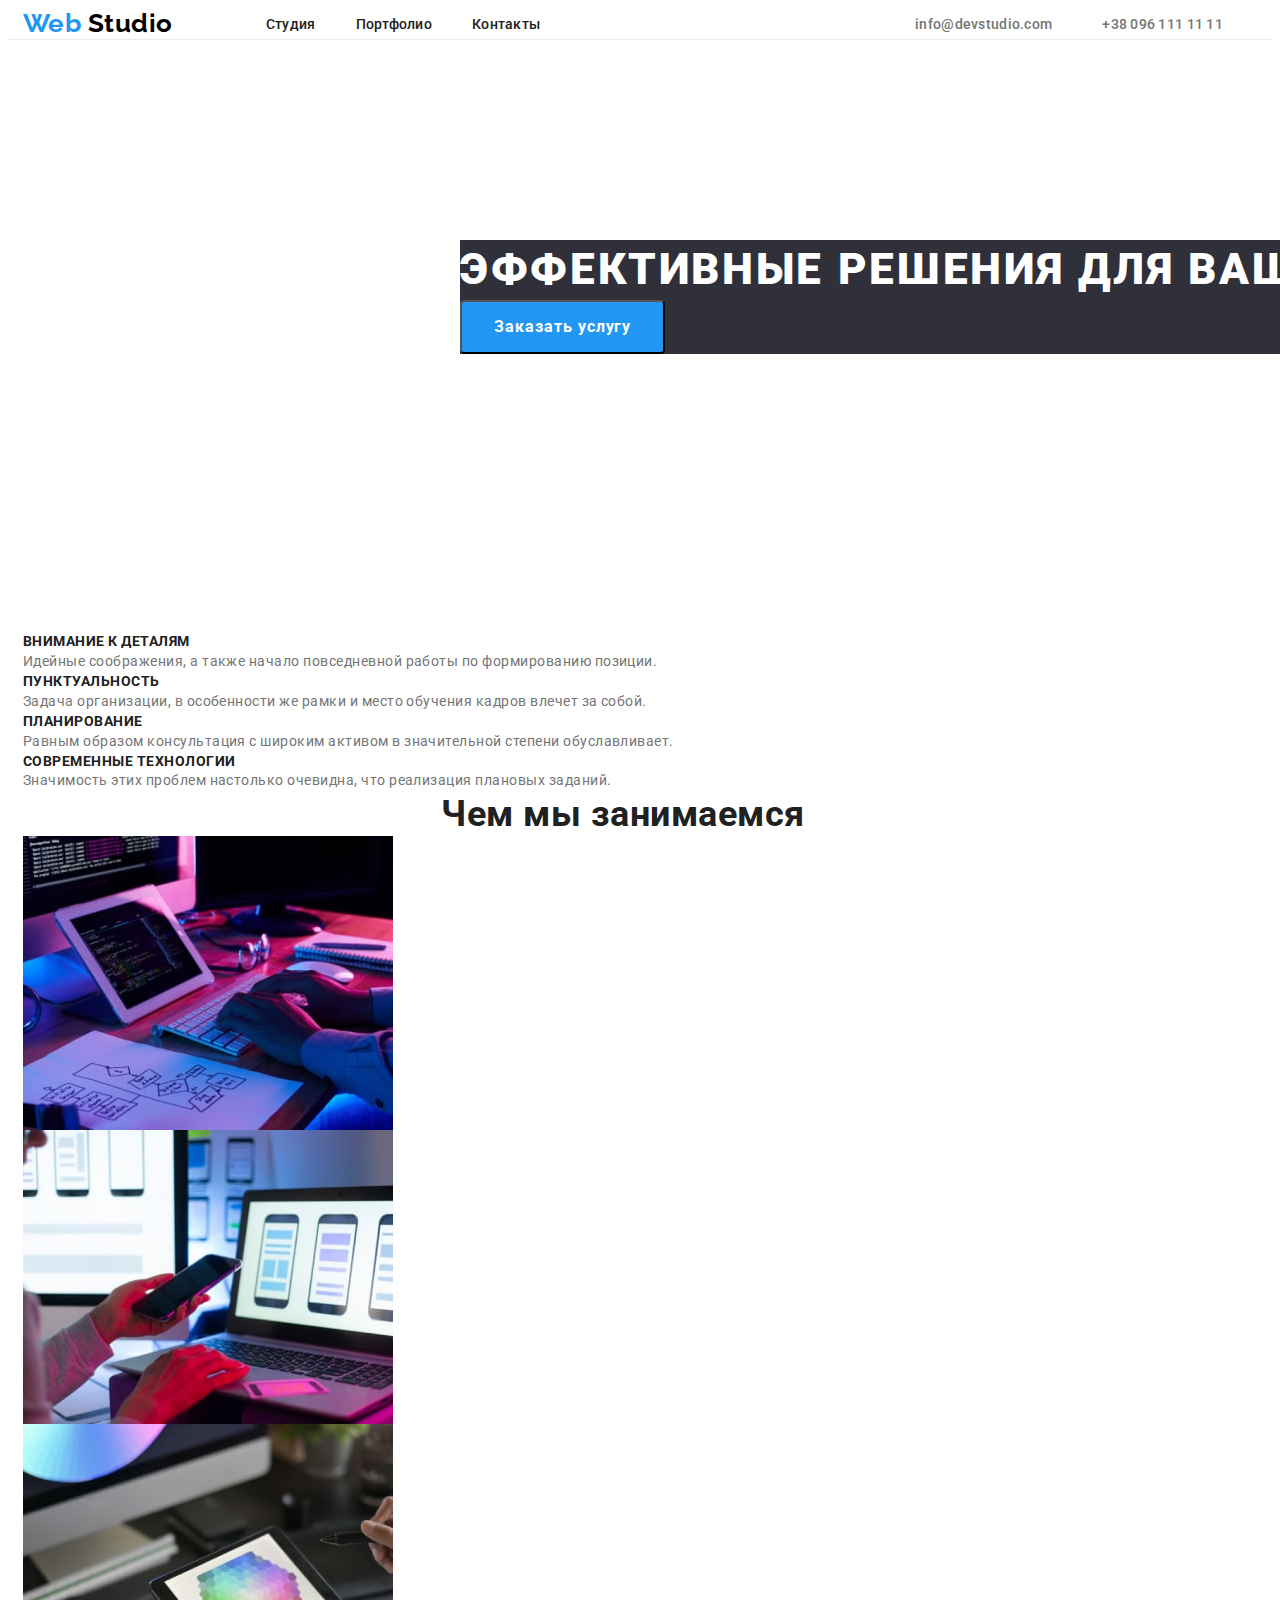
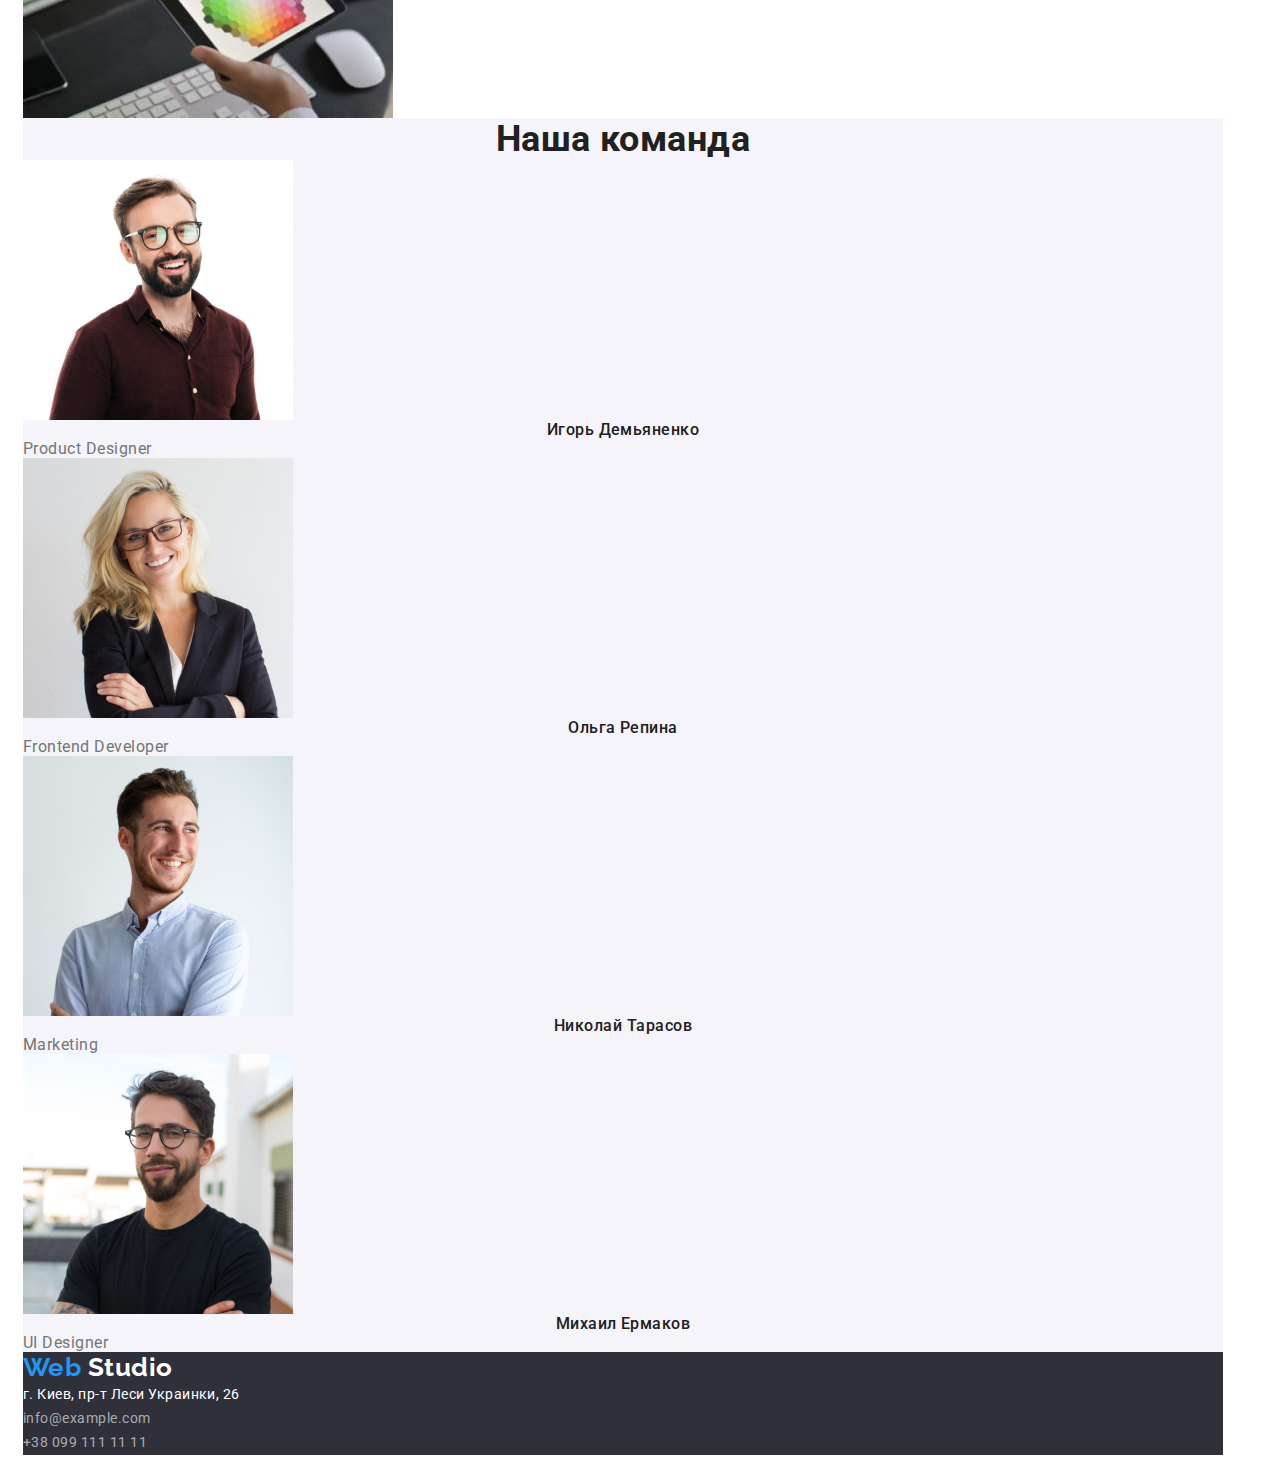
==== index.html @ 17ee7f4c "Flex box" ====
<!DOCTYPE html>
<html lang="ru">
<head>
    <meta charset="UTF-8">
    <meta http-equiv="X-UA-Compatible" content="IE=edge">
    <meta name="viewport" content="width=device-width, initial-scale=1.0">
    <title>Home_work_1</title>
    <link rel="preconnect" href="https://fonts.googleapis.com">
    <link rel="preconnect" href="https://fonts.gstatic.com" crossorigin>
    <link href="https://fonts.googleapis.com/css2?family=Raleway:wght@700&family=Roboto:wght@400;500;700;900&display=swap"
        rel="stylesheet">
    <link rel="stylesheet" href="https://cdnjs.cloudflare.com/ajax/libs/modern-normalize/1.1.0/modern-normalize.min.css"
            integrity="sha512-wpPYUAdjBVSE4KJnH1VR1HeZfpl1ub8YT/NKx4PuQ5NmX2tKuGu6U/JRp5y+Y8XG2tV+wKQpNHVUX03MfMFn9Q=="
            crossorigin="anonymous" referrerpolicy="no-referrer" />
    <link rel="stylesheet" href="./CSS/style.css">

</head>
<body>
    <!--Область навигации-->
    <header class="header">
        <div class="conteiner header-conteiner">
            <nav class="header-navigation">
                <a href="index.html" class="header-logo">Web <span class="header-logo-studio">Studio</span> </a>
    
                <ul class="header-list">
                    <li class="header-item list"><a class="header-link link" href="./index.html">Студия</a></li>
                    <li class="header-item list"><a class="header-link link" href="./portfolio.html">Портфолио</a></li>
                    <li class="header-item list"><a class="header-link link" href="">Контакты</a></li>
                </ul>
            </nav>
            <ul class="header-list-contacts">
                <li class="header-contacts-item list">
                    <a class="header-tel-link link" href="mailto:info@devstudio.com">info@devstudio.com</a>
                </li>
            
                <li class="header-contacts-item list">
                    <a class="header-tel-link link" href="tel:+380961111111">+38 096 111 11 11</a>
                </li>
            </ul>
        </div>
        
    </header>

    <main class="main-content">
        <div class="conteiner hero-conteiner">
            <!--Шапка-->
            <section class="main-section">
                <h1 class="main-title">Эффективные решения для вашего бизнеса</h1>
        
                <button type="button" class="main-button btn">Заказать услугу</button>
            </section>
        
        </div>
       
        <!--Особенности-->
        <div class="conteiner">
        
            <section class="peculiarities">
                <ul class="peculiarities-list">
                    <li class="peculiarities-item list">
                        <h3 class="peculiarities-title">Внимание к деталям</h3>
                        <p class="peculiarities-text">Идейные соображения, а также начало повседневной работы по формированию
                            позиции.</p>
        
                    </li>
                    <li class="peculiarities-item list">
                        <h3 class="peculiarities-title">Пунктуальность</h3>
                        <p class="peculiarities-text">Задача организации, в особенности же рамки и место обучения кадров влечет
                            за
                            собой.</p>
                    </li>
                    <li class="peculiarities-item list">
                        <h3 class="peculiarities-title">Планирование</h3>
                        <p class="peculiarities-text">Равным образом консультация с широким активом в значительной степени
                            обуславливает.</p>
                    </li>
                    <li class="peculiarities-item list">
                        <h3 class="peculiarities-title">Современные технологии</h3>
                        <p class="peculiarities-text">Значимость этих проблем настолько очевидна, что реализация плановых
                            заданий.
                        </p>
                    </li>
        
                </ul>
            </section>
        </div>
        
        <!--Чем мы занимаемся-->
        <div class="conteiner">
            <section class="about-us">
                <h2 class="about-us-title">Чем мы занимаемся</h2>
                <ul class="about-us-list list">
                    <li class="about-us-item">
                        <a class="about-us-link link" href=""><img class="about-us-image" src="./img/box_1.jpg"
                                alt="Десктопный_приложения" width="370"></a>
                    </li>
                    <li class="about-us-item">
                        <a class="about-us-link link" href=""><img class="about-us-image" src="./img/box_2.jpg"
                                alt="Мобильные_приложения" width="370"></a>
                    </li>
                    <li class="about-us-item">
                        <a class="about-us-link link" href=""><img class="about-us-image" src="./img/box_3.jpg"
                                alt="Дизайнерские_решения" width="370"></a>
                    </li>
                </ul>
        
            </section>
        </div>
        
        <!--Наша команда-->
    <div class="conteiner">
        <section class="team">
            <h2 class="team-title">Наша команда</h2>
            <ul class="team-list list">
                <li class="team-item">
                    <img class="team-image" src="./img/team_card_1.jpg" alt="Product_Designer" width="270">
                    <h3 class="team-personal-name">Игорь Демьяненко</h3>
                    <span class="team-position">Product Designer</span>
                </li>
                <li>
                    <img class="team-image" src="./img/team_card_2.jpg" alt="Frontend_Developer" width="270">
                    <h3 class="team-personal-name">Ольга Репина</h3>
                    <span class="team-position">Frontend Developer</span>
                </li>
                <li class="team-item">
                    <img class="team-image" src="./img/team_card_3.jpg" alt="Marketing" width="270">
                    <h3 class="team-personal-name">Николай Тарасов</h3>
                    <span class="team-position">Marketing</span>
                </li>
                <li class="team-item">
                    <img class="team-image" src="./img/team_card_4.jpg" alt="UI_Designer" width="270">
                    <h3 class="team-personal-name">Михаил Ермаков</h3>
                    <span class="team-position">UI Designer</span>
                </li>
            </ul>
    
        </section>
    
    </div>
    </main>

    <div class="conteiner">
        <footer class="footer">
            <div class="footer-box">
                <a class="header-logo" href="index.html">Web <span class="foter-studio">Studio</span> </a>

                <address class="footer-address">

                    <ul class="footer-list list">
                        <li class="footer-item"> <a class="footer-link-address link"
                                href="https://www.google.com/maps/place/%D0%B1%D1%83%D0%BB.+%D0%9B%D0%B5%D1%81%D0%B8+%D0%A3%D0%BA%D1%80%D0%B0%D0%B8%D0%BD%D0%BA%D0%B8,+26,+%D0%9A%D0%B8%D0%B5%D0%B2,+02000/@50.4265807,30.5361971,17z/data=!3m1!4b1!4m5!3m4!1s0x40d4cf0e033ecbe9:0x57a4dffefec77da0!8m2!3d50.4265807!4d30.5383858"
                                target="_blank">г. Киев, пр-т Леси Украинки, 26</a> </li>
                        <li class="footer-item"> <a class="footer-tel-link link"
                                href="mailto:info@example.com">info@example.com</a> </li>
                        <li class="footer-item"> <a class="footer-tel-link link" href="tel:+380991111111">+38 099 111 11
                                11</a>
                        </li>

                    </ul>

                </address>

            </div>
        </footer>
    </div>
</body>
---- CSS/style.css ----
:root {
  --primary-title-color: #ffffff;
  --secondary-title-color: #212121;
  --primary-text-color: #757575;
  --secondary-text-color: #212121;
  --accent-color: #2196f3;
}

p,
h1,
h2,
h3,
h4,
h5,
h6 {
  margin: 0;
}
ul {
  margin: 0;
  padding-left: 0;
}

img {
  display: block;
}

body {
  font-family: 'Roboto', sans-serif;
  letter-spacing: 0.03em;
}

.link {
  text-decoration: none;
}

.list {
  list-style: none;
}
.btn {
  border-radius: 4px;
}

.conteiner {
  width: 1200px;
  margin: 0, auto;
  padding-right: 15px;
  padding-left: 15px;
}

/*HEADER WEBSTUDIO*/

.header-logo {
  font-family: Raleway;
  font-style: normal;
  font-weight: bold;
  font-size: 26px;
  line-height: 1.19;
  color: #2196f3;
  text-decoration: none;
  margin-right: 93px;
}
.header-logo-studio {
  color: #000000;
}
.header-conteiner {
  display: flex;
}

.header-navigation {
  display: flex;
}

.header-list-contacts {
  display: flex;
  margin-left: auto;
  align-items: center;
}
.header-link {
  font-weight: 500;
  font-size: 14px;
  line-height: 1.14;
  letter-spacing: 0.02em;
  color: var(--secondary-text-color);
  padding-top: 32px;
  padding-bottom: 32px;
}

.header {
  border-bottom: 1px solid #ececec;
}

.header-contacts-item:not(:last-child) {
  margin-right: 50px;
}

.header-item:not(:last-child) {
  margin-right: 40px;
}

.header-link:hover,
.header-link:focus {
  color: var(--accent-color);
}

.header-tel-link {
  font-weight: 500;
  font-size: 14px;
  line-height: 1.14;
  letter-spacing: 0.02em;
  color: var(--primary-text-color);
}
.header-list {
  display: flex;
  align-items: center;
}
.header-tel-link:hover,
.header-tel-link:focus {
  color: var(--accent-color);
}

/*MAIN-WEBSTUDIO*/
.main-section {
  background-color: #2f303a;
}

.main-title {
  font-weight: 900;
  font-size: 44px;
  line-height: 1.36;
  text-align: center;
  letter-spacing: 0.06em;
  text-transform: uppercase;
  color: var(--primary-title-color);
}

.hero-conteiner {
  display: flex;
  padding-left: 452px;
  padding-top: 200px;
  padding-bottom: 280px;
}

.main-button {
  padding: 10px 32px;
  cursor: pointer;
  font-weight: bold;
  font-family: inherit;
  font-size: 16px;
  line-height: 1.88;
  display: flex;
  align-items: center;
  text-align: center;
  letter-spacing: 0.06em;
  color: var(--primary-title-color);
  background-color: #2196f3;
}

.peculiarities-item {
  font-weight: bold;
  font-size: 14px;
  line-height: 1.14;
  color: var(--secondary-title-color);
}

.peculiarities-title {
  font-weight: bold;
  font-size: 14px;
  line-height: 1.14;
  text-transform: uppercase;
  color: var(--secondary-title-color);
}

.peculiarities-text {
  font-weight: normal;
  font-size: 14px;
  line-height: 1.71;
  color: var(--primary-text-color);
}

/*ABOUT US WEBSTUDIO*/

.about-us-title {
  font-weight: bold;
  font-size: 36px;
  line-height: 1.17;
  text-align: center;
  color: var(--secondary-title-color);
}

.team {
  background-color: #f5f4fa;
}
.team-title {
  font-weight: bold;
  font-size: 36px;
  line-height: 1.17;
  text-align: center;
  color: var(--secondary-title-color);
}
.team-personal-name {
  font-weight: 500;
  font-size: 16px;
  line-height: 1.19;
  text-align: center;
  color: var(--secondary-text-color);
}
.team-position {
  font-weight: normal;
  font-size: 16px;
  line-height: 1.19;
  text-align: center;
  color: var(--primary-text-color);
}

/*FOOTER WEBSTUDIO*/

.footer-link-address {
  font-weight: normal;
  font-style: normal;
  font-size: 14px;
  line-height: 1.71;
  color: var(--primary-title-color);
}
.footer-link-address:hover,
.footer-link-address:focus {
  color: var(--accent-color);
}

.footer {
  background-color: #2f303a;
}
.footer-tel-link {
  font-style: normal;
  font-weight: normal;
  font-size: 14px;
  line-height: 1.71;
  color: rgba(255, 255, 255, 0.6);
}

.footer-tel-link:hover,
.footer-tel-link:focus {
  color: var(--accent-color);
}

.foter-studio {
  color: #ffffff;
}

/*GALLARY-BTN*/

.gallery-filters-btn {
  font-family: inherit;
  font-style: normal;
  font-weight: 500;
  font-size: 16px;
  line-height: 1.63;
  text-align: center;
  letter-spacing: 0.03em;
  color: var(--secondary-title-color);
  cursor: pointer;
}
.gallery-filters-btn:focus,
.gallery-filters-btn:hover {
  background-color: #2196f3;
}

/*GALLARY-WORK*/

.gallary-work-title {
  font-size: 18px;
  line-height: 2;
  letter-spacing: 0.06em;
  color: var(--secondary-title-color);
}

.gallary-work-text {
  font-weight: normal;
  font-size: 16px;
  line-height: 1.88;
  color: var(--primary-text-color);
}
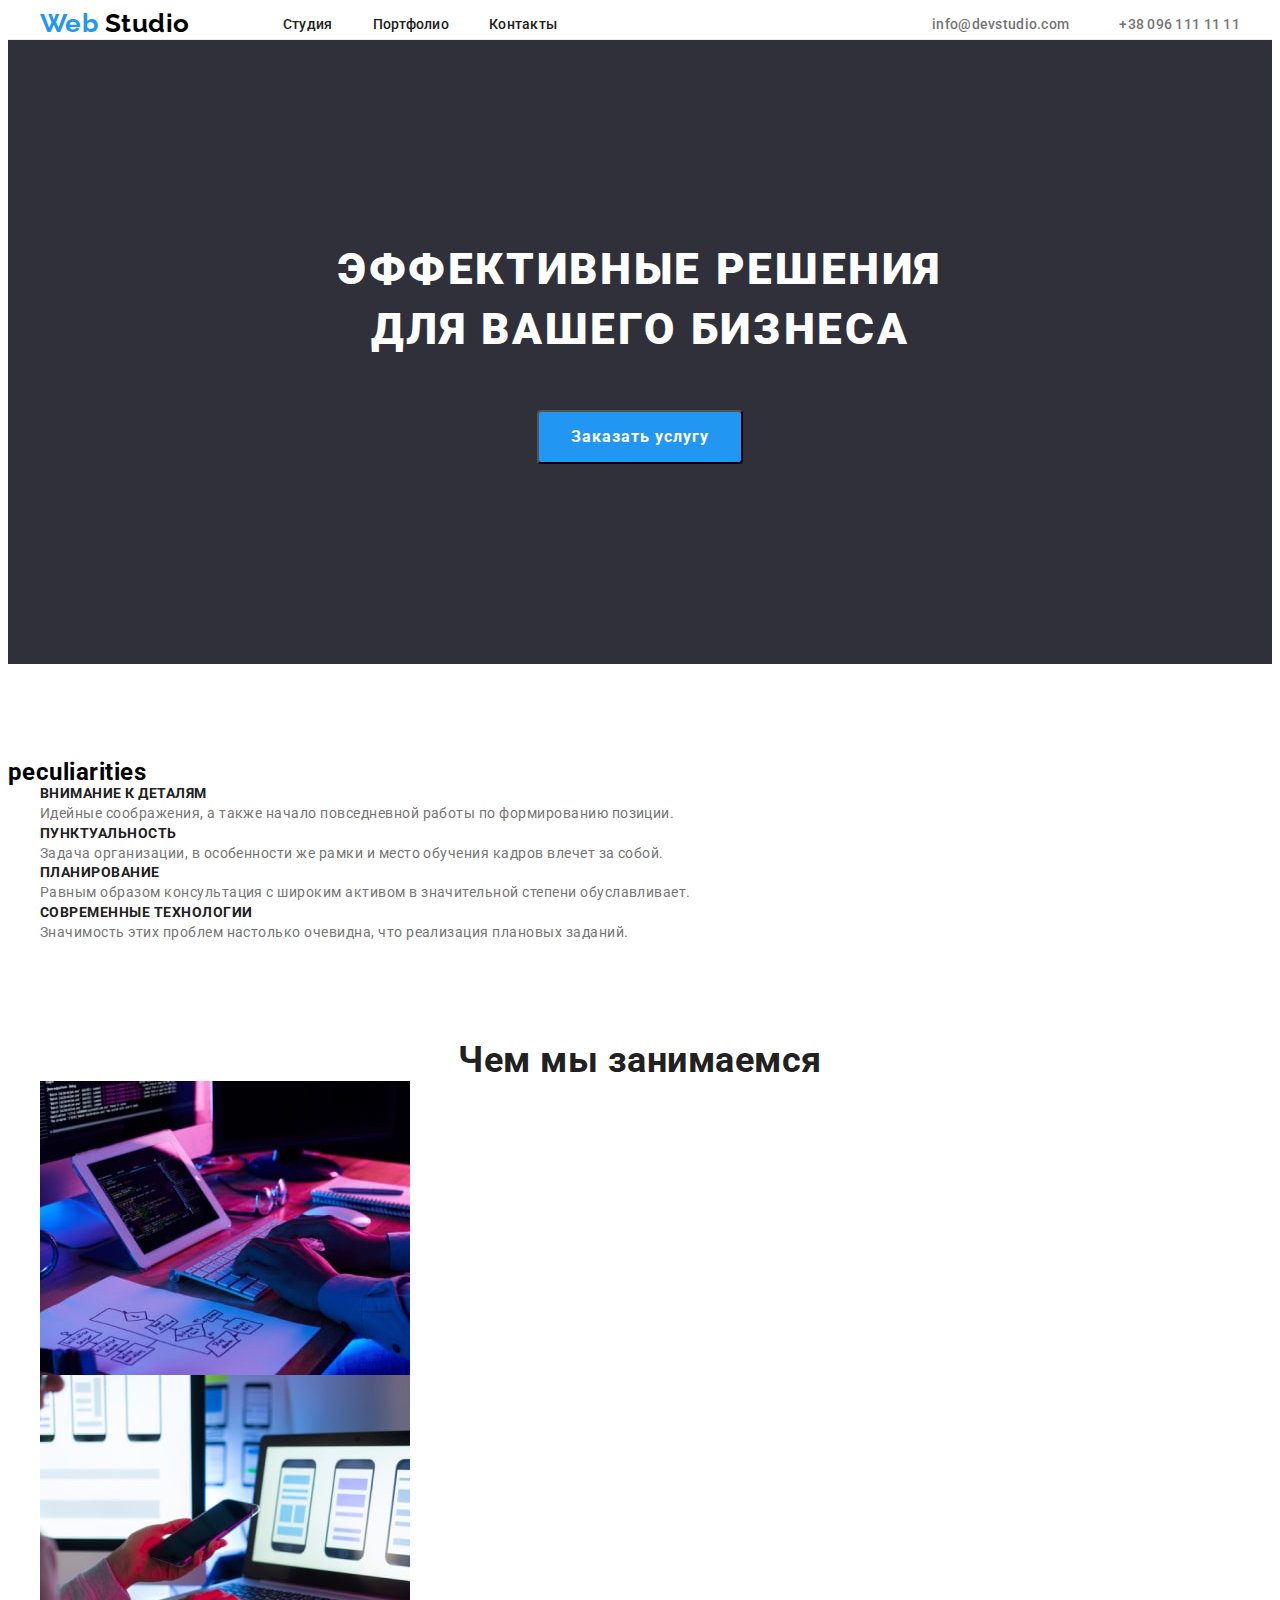
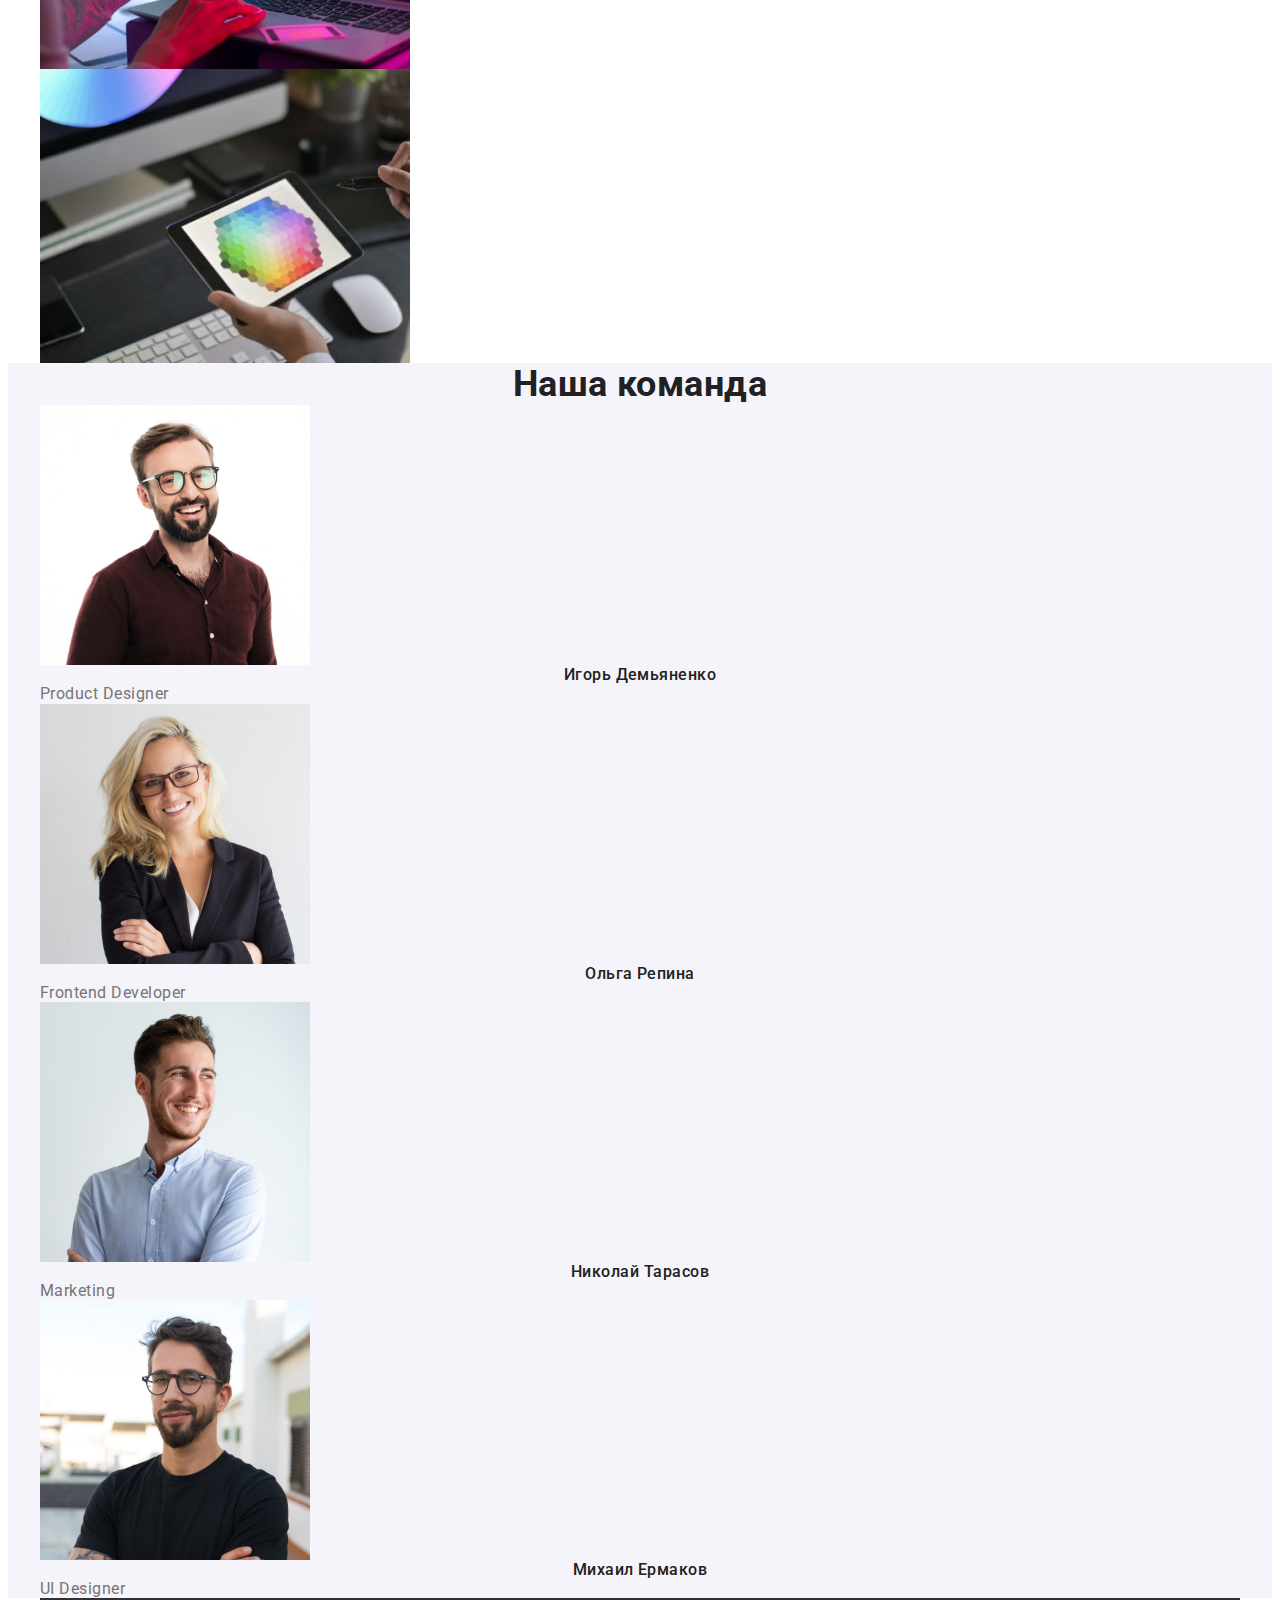
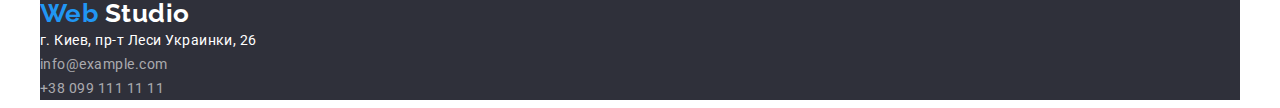
==== commit 45294384: "change "hero"" ====
--- a/index.html
+++ b/index.html
@@ -42,20 +42,20 @@
     </header>
 
     <main class="main-content">
-        <div class="conteiner hero-conteiner">
-            <!--Шапка-->
-            <section class="main-section">
+        <!--Шапка-->
+        <section class="main-section">
+            <div class="conteiner hero-conteiner">
                 <h1 class="main-title">Эффективные решения для вашего бизнеса</h1>
+
+                <button type="button" class="main-button btn">Заказать услугу</button>
+            </div>
+        </section>
+       
+    <!--Особенности-->
         
-                <button type="button" class="main-button btn">Заказать услугу</button>
-            </section>
-        
-        </div>
-       
-        <!--Особенности-->
-        <div class="conteiner">
-        
-            <section class="peculiarities">
+        <section class="peculiarities">
+            <h2>peculiarities </h2>
+            <div class="conteiner">
                 <ul class="peculiarities-list">
                     <li class="peculiarities-item list">
                         <h3 class="peculiarities-title">Внимание к деталям</h3>
@@ -82,12 +82,13 @@
                     </li>
         
                 </ul>
-            </section>
-        </div>
+            </div>
+        </section>
         
         <!--Чем мы занимаемся-->
-        <div class="conteiner">
-            <section class="about-us">
+       
+        <section class="about-us">
+            <div class="conteiner">
                 <h2 class="about-us-title">Чем мы занимаемся</h2>
                 <ul class="about-us-list list">
                     <li class="about-us-item">
@@ -103,13 +104,14 @@
                                 alt="Дизайнерские_решения" width="370"></a>
                     </li>
                 </ul>
+            </div>
+        </section>
         
-            </section>
-        </div>
         
         <!--Наша команда-->
-    <div class="conteiner">
-        <section class="team">
+    
+    <section class="team">
+        <div class="conteiner">
             <h2 class="team-title">Наша команда</h2>
             <ul class="team-list list">
                 <li class="team-item">
@@ -133,10 +135,10 @@
                     <span class="team-position">UI Designer</span>
                 </li>
             </ul>
+        </div>
+    </section>
     
-        </section>
     
-    </div>
     </main>
 
     <div class="conteiner">
--- a/CSS/style.css
+++ b/CSS/style.css
@@ -42,9 +42,8 @@
 
 .conteiner {
   width: 1200px;
-  margin: 0, auto;
-  padding-right: 15px;
-  padding-left: 15px;
+  margin: 0 auto;
+  padding: 0 15px;
 }
 
 /*HEADER WEBSTUDIO*/
@@ -121,9 +120,14 @@
 /*MAIN-WEBSTUDIO*/
 .main-section {
   background-color: #2f303a;
+  text-align: center;
+  padding: 200px 0;
 }
 
 .main-title {
+  max-width: 696px;
+  margin: 0 auto;
+  margin-bottom: 50px;
   font-weight: 900;
   font-size: 44px;
   line-height: 1.36;
@@ -134,10 +138,6 @@
 }
 
 .hero-conteiner {
-  display: flex;
-  padding-left: 452px;
-  padding-top: 200px;
-  padding-bottom: 280px;
 }
 
 .main-button {
@@ -147,12 +147,15 @@
   font-family: inherit;
   font-size: 16px;
   line-height: 1.88;
-  display: flex;
-  align-items: center;
-  text-align: center;
   letter-spacing: 0.06em;
   color: var(--primary-title-color);
   background-color: #2196f3;
+}
+
+/*Особенности*/
+.peculiarities {
+  padding-top: 94px;
+  padding-bottom: 94px;
 }
 
 .peculiarities-item {
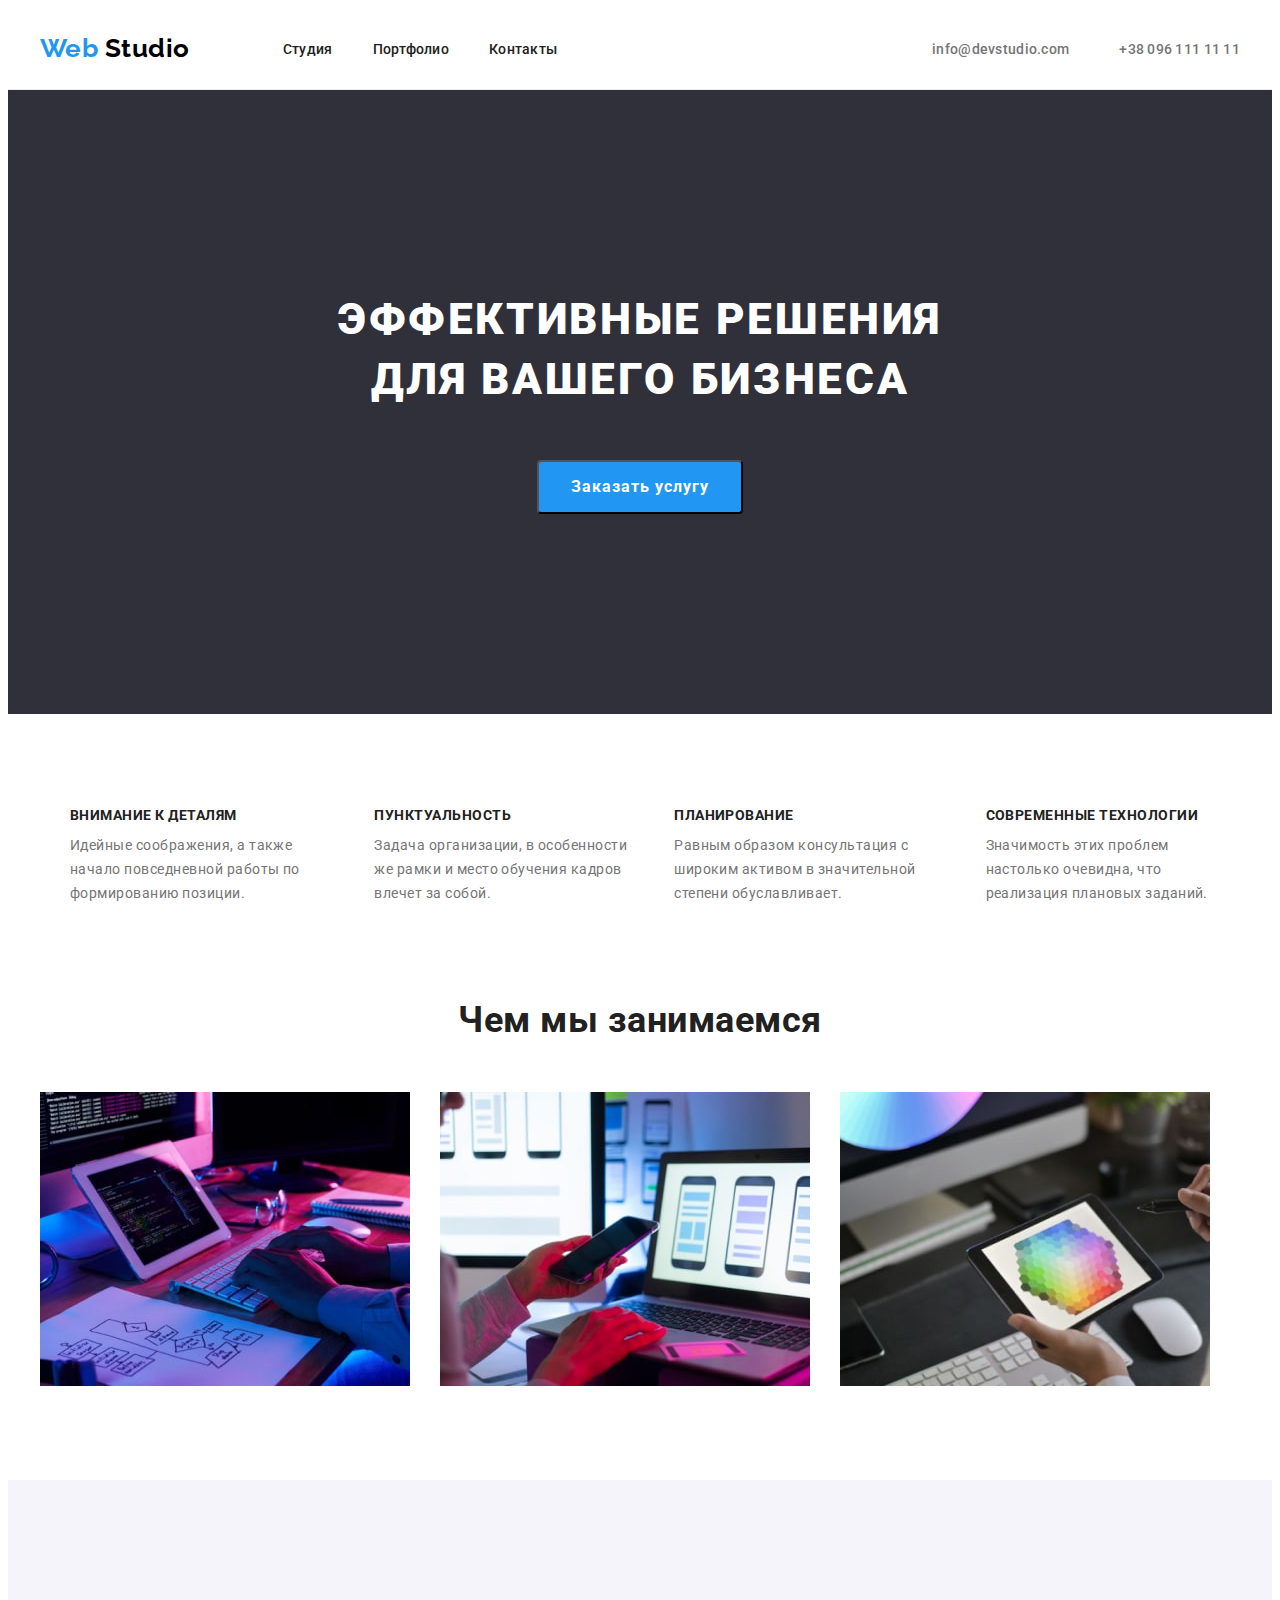
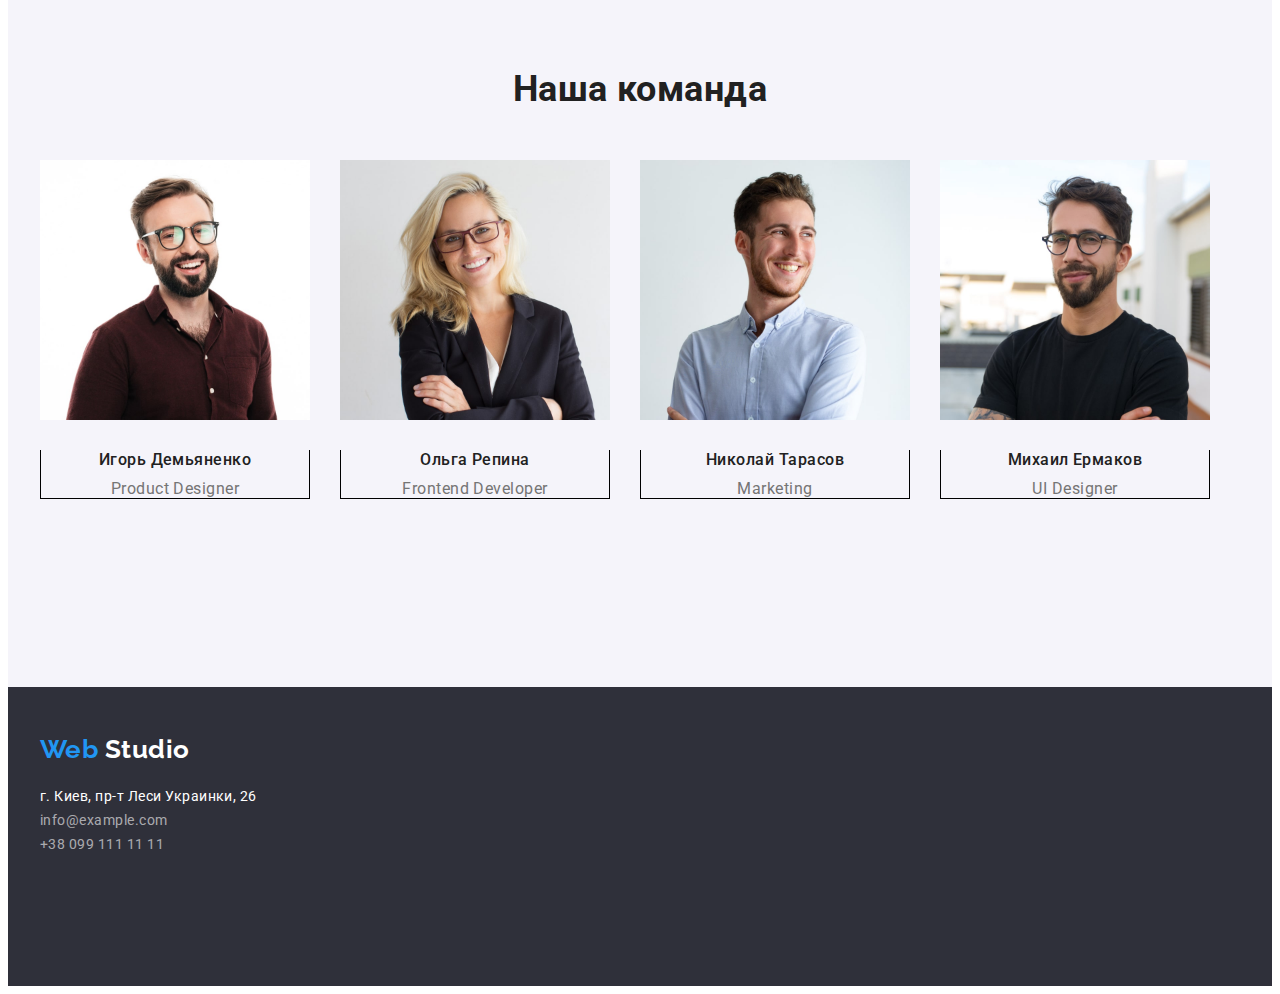
==== commit 3488aa22: "Studio complete" ====
--- a/index.html
+++ b/index.html
@@ -21,7 +21,7 @@
         <div class="conteiner header-conteiner">
             <nav class="header-navigation">
                 <a href="index.html" class="header-logo">Web <span class="header-logo-studio">Studio</span> </a>
-    
+
                 <ul class="header-list">
                     <li class="header-item list"><a class="header-link link" href="./index.html">Студия</a></li>
                     <li class="header-item list"><a class="header-link link" href="./portfolio.html">Портфолио</a></li>
@@ -32,13 +32,13 @@
                 <li class="header-contacts-item list">
                     <a class="header-tel-link link" href="mailto:info@devstudio.com">info@devstudio.com</a>
                 </li>
-            
+
                 <li class="header-contacts-item list">
                     <a class="header-tel-link link" href="tel:+380961111111">+38 096 111 11 11</a>
                 </li>
             </ul>
         </div>
-        
+
     </header>
 
     <main class="main-content">
@@ -50,43 +50,47 @@
                 <button type="button" class="main-button btn">Заказать услугу</button>
             </div>
         </section>
-       
-    <!--Особенности-->
-        
+
+        <!--Особенности-->
+
         <section class="peculiarities">
-            <h2>peculiarities </h2>
+            <h2 class="visually-hidden">peculiarities </h2>
             <div class="conteiner">
                 <ul class="peculiarities-list">
                     <li class="peculiarities-item list">
                         <h3 class="peculiarities-title">Внимание к деталям</h3>
-                        <p class="peculiarities-text">Идейные соображения, а также начало повседневной работы по формированию
+                        <p class="peculiarities-text">Идейные соображения, а также начало повседневной работы по
+                            формированию
                             позиции.</p>
-        
+
                     </li>
                     <li class="peculiarities-item list">
                         <h3 class="peculiarities-title">Пунктуальность</h3>
-                        <p class="peculiarities-text">Задача организации, в особенности же рамки и место обучения кадров влечет
+                        <p class="peculiarities-text">Задача организации, в особенности же рамки и место обучения кадров
+                            влечет
                             за
                             собой.</p>
                     </li>
                     <li class="peculiarities-item list">
                         <h3 class="peculiarities-title">Планирование</h3>
-                        <p class="peculiarities-text">Равным образом консультация с широким активом в значительной степени
+                        <p class="peculiarities-text">Равным образом консультация с широким активом в значительной
+                            степени
                             обуславливает.</p>
                     </li>
                     <li class="peculiarities-item list">
                         <h3 class="peculiarities-title">Современные технологии</h3>
-                        <p class="peculiarities-text">Значимость этих проблем настолько очевидна, что реализация плановых
+                        <p class="peculiarities-text">Значимость этих проблем настолько очевидна, что реализация
+                            плановых
                             заданий.
                         </p>
                     </li>
-        
+
                 </ul>
             </div>
         </section>
-        
+
         <!--Чем мы занимаемся-->
-       
+
         <section class="about-us">
             <div class="conteiner">
                 <h2 class="about-us-title">Чем мы занимаемся</h2>
@@ -106,45 +110,54 @@
                 </ul>
             </div>
         </section>
-        
-        
+
+
         <!--Наша команда-->
-    
-    <section class="team">
-        <div class="conteiner">
-            <h2 class="team-title">Наша команда</h2>
-            <ul class="team-list list">
-                <li class="team-item">
-                    <img class="team-image" src="./img/team_card_1.jpg" alt="Product_Designer" width="270">
-                    <h3 class="team-personal-name">Игорь Демьяненко</h3>
-                    <span class="team-position">Product Designer</span>
-                </li>
-                <li>
-                    <img class="team-image" src="./img/team_card_2.jpg" alt="Frontend_Developer" width="270">
-                    <h3 class="team-personal-name">Ольга Репина</h3>
-                    <span class="team-position">Frontend Developer</span>
-                </li>
-                <li class="team-item">
-                    <img class="team-image" src="./img/team_card_3.jpg" alt="Marketing" width="270">
-                    <h3 class="team-personal-name">Николай Тарасов</h3>
-                    <span class="team-position">Marketing</span>
-                </li>
-                <li class="team-item">
-                    <img class="team-image" src="./img/team_card_4.jpg" alt="UI_Designer" width="270">
-                    <h3 class="team-personal-name">Михаил Ермаков</h3>
-                    <span class="team-position">UI Designer</span>
-                </li>
-            </ul>
-        </div>
-    </section>
-    
-    
+
+        <section class="team">
+            <div class="conteiner">
+                <h2 class="team-title">Наша команда</h2>
+                <ul class="team-list list">
+                    <li class="team-item">
+                        <img class="team-image" src="./img/team_card_1.jpg" alt="Product_Designer" width="270">
+                        <div class="team-personal-bottom">
+                            <h3 class="team-personal-name">Игорь Демьяненко</h3>
+                            <p class="team-position">Product Designer</p>
+                        </div>
+                    </li>
+                    <li class="team-item">
+                        <img class="team-image" src="./img/team_card_2.jpg" alt="Frontend_Developer" width="270">
+                        <div class="team-personal-bottom">
+                            <h3 class="team-personal-name">Ольга Репина</h3>
+                            <p class="team-position">Frontend Developer</p>
+                        </div>
+                    </li>
+                    <li class="team-item">
+                        <img class="team-image" src="./img/team_card_3.jpg" alt="Marketing" width="270">
+                        <div class="team-personal-bottom">
+                            <h3 class="team-personal-name">Николай Тарасов</h3>
+                            <p class="team-position">Marketing</p>
+                        </div>
+                    </li>
+                    <li class="team-item">
+                        <img class="team-image" src="./img/team_card_4.jpg" alt="UI_Designer" width="270">
+                        <div class="team-personal-bottom">
+                            <h3 class="team-personal-name">Михаил Ермаков</h3>
+                            <p class="team-position">UI Designer</p>
+                        </div>
+                    </li>
+                </ul>
+            </div>
+        </section>
+
+
     </main>
 
-    <div class="conteiner">
-        <footer class="footer">
+
+    <footer class="footer">
+        <div class="conteiner">
             <div class="footer-box">
-                <a class="header-logo" href="index.html">Web <span class="foter-studio">Studio</span> </a>
+                <a class="footer-logo" href="index.html">Web <span class="foter-studio">Studio</span> </a>
 
                 <address class="footer-address">
 
@@ -163,6 +176,8 @@
                 </address>
 
             </div>
-        </footer>
-    </div>
-</body>
+        </div>
+    </footer>
+
+
+</body>--- a/CSS/style.css
+++ b/CSS/style.css
@@ -57,7 +57,10 @@
   color: #2196f3;
   text-decoration: none;
   margin-right: 93px;
-}
+  margin-top: 25px;
+  margin-bottom: 25px;
+}
+
 .header-logo-studio {
   color: #000000;
 }
@@ -137,9 +140,6 @@
   color: var(--primary-title-color);
 }
 
-.hero-conteiner {
-}
-
 .main-button {
   padding: 10px 32px;
   cursor: pointer;
@@ -155,7 +155,23 @@
 /*Особенности*/
 .peculiarities {
   padding-top: 94px;
-  padding-bottom: 94px;
+  padding-bottom: 47px;
+}
+
+.visually-hidden {
+  position: absolute;
+  width: 1px;
+  height: 1px;
+  margin: -1px;
+  padding: 0;
+  overflow: hidden;
+  border: 0;
+  clip: rect(0 0 0 0);
+}
+
+.peculiarities-list {
+  display: flex;
+  flex-basis: calc(100% / 4 - 90px);
 }
 
 .peculiarities-item {
@@ -163,6 +179,7 @@
   font-size: 14px;
   line-height: 1.14;
   color: var(--secondary-title-color);
+  margin-left: 30px;
 }
 
 .peculiarities-title {
@@ -171,6 +188,7 @@
   line-height: 1.14;
   text-transform: uppercase;
   color: var(--secondary-title-color);
+  margin-bottom: 10px;
 }
 
 .peculiarities-text {
@@ -181,25 +199,69 @@
 }
 
 /*ABOUT US WEBSTUDIO*/
-
+.about-us {
+  padding-top: 47px;
+  padding-bottom: 94px;
+}
+
+.about-us-list {
+  display: flex;
+  flex-basis: calc(100% / 3 - 90px);
+  flex-wrap: wrap;
+  margin-left: -30px;
+  margin-top: -50px;
+}
+.about-us-item {
+  margin-left: 30px;
+  margin-top: 50px;
+}
 .about-us-title {
   font-weight: bold;
   font-size: 36px;
   line-height: 1.17;
   text-align: center;
   color: var(--secondary-title-color);
-}
+  margin-bottom: 50px;
+}
+
+/*Team*/
 
 .team {
   background-color: #f5f4fa;
-}
+  padding-top: 94px;
+  padding-bottom: 94px;
+}
+
+.team-list {
+  display: flex;
+  flex-wrap: wrap;
+  margin-left: -30px;
+  margin-top: -50px;
+}
+
 .team-title {
   font-weight: bold;
   font-size: 36px;
   line-height: 1.17;
   text-align: center;
   color: var(--secondary-title-color);
-}
+  padding-top: 94px;
+  padding-bottom: 50px;
+}
+
+.team-item {
+  flex-basis: calc(100% / 4 - 90px);
+  margin-left: 30px;
+  margin-top: 50px;
+}
+
+.team-personal-bottom {
+  margin-top: 30px;
+  margin-bottom: 94px;
+  border: 1px solid;
+  border-top: none;
+}
+
 .team-personal-name {
   font-weight: 500;
   font-size: 16px;
@@ -208,6 +270,8 @@
   color: var(--secondary-text-color);
 }
 .team-position {
+  padding: auto;
+  margin-top: 10px;
   font-weight: normal;
   font-size: 16px;
   line-height: 1.19;
@@ -231,7 +295,14 @@
 
 .footer {
   background-color: #2f303a;
-}
+  height: 252px;
+  padding-top: 47px;
+}
+.footer-list {
+  margin-top: 20px;
+  margin-bottom: 60px;
+}
+
 .footer-tel-link {
   font-style: normal;
   font-weight: normal;
@@ -243,6 +314,15 @@
 .footer-tel-link:hover,
 .footer-tel-link:focus {
   color: var(--accent-color);
+}
+.footer-logo {
+  font-family: Raleway;
+  font-style: normal;
+  font-weight: bold;
+  font-size: 26px;
+  line-height: 1.19;
+  color: #2196f3;
+  text-decoration: none;
 }
 
 .foter-studio {
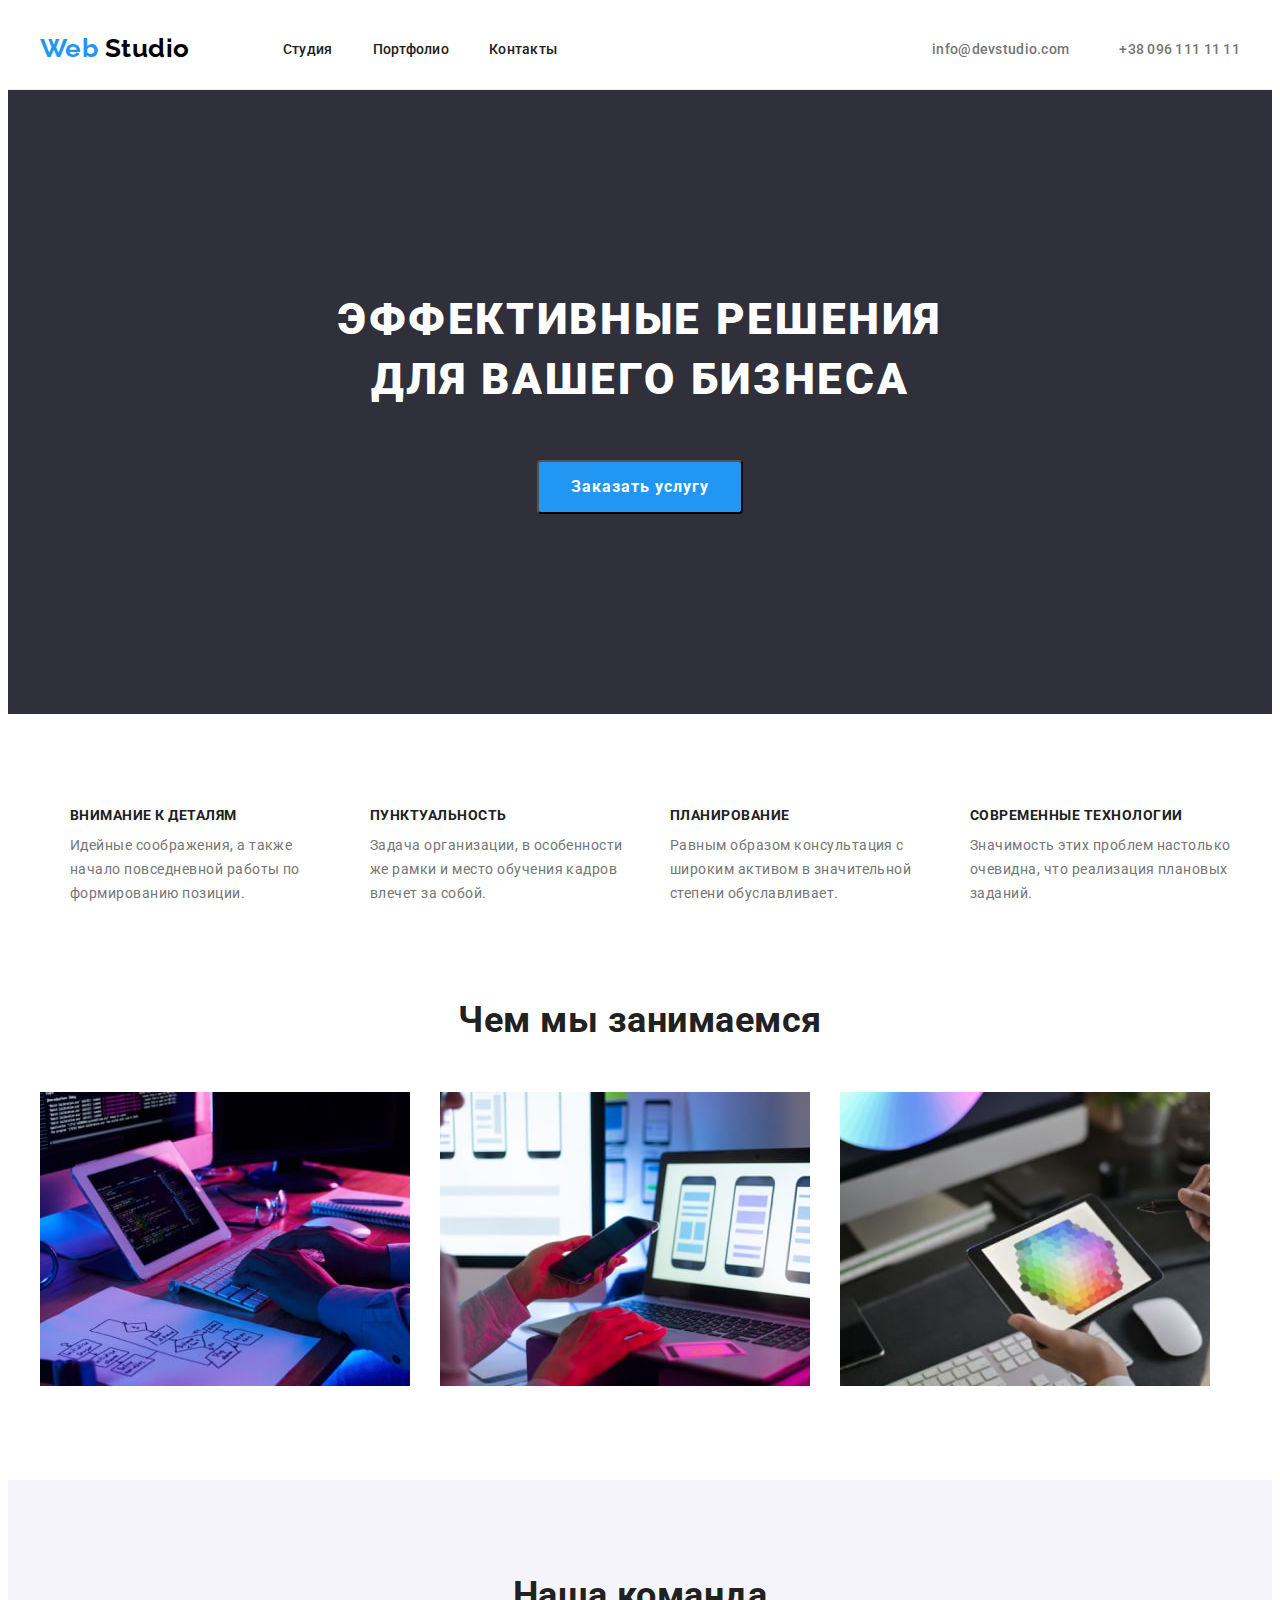
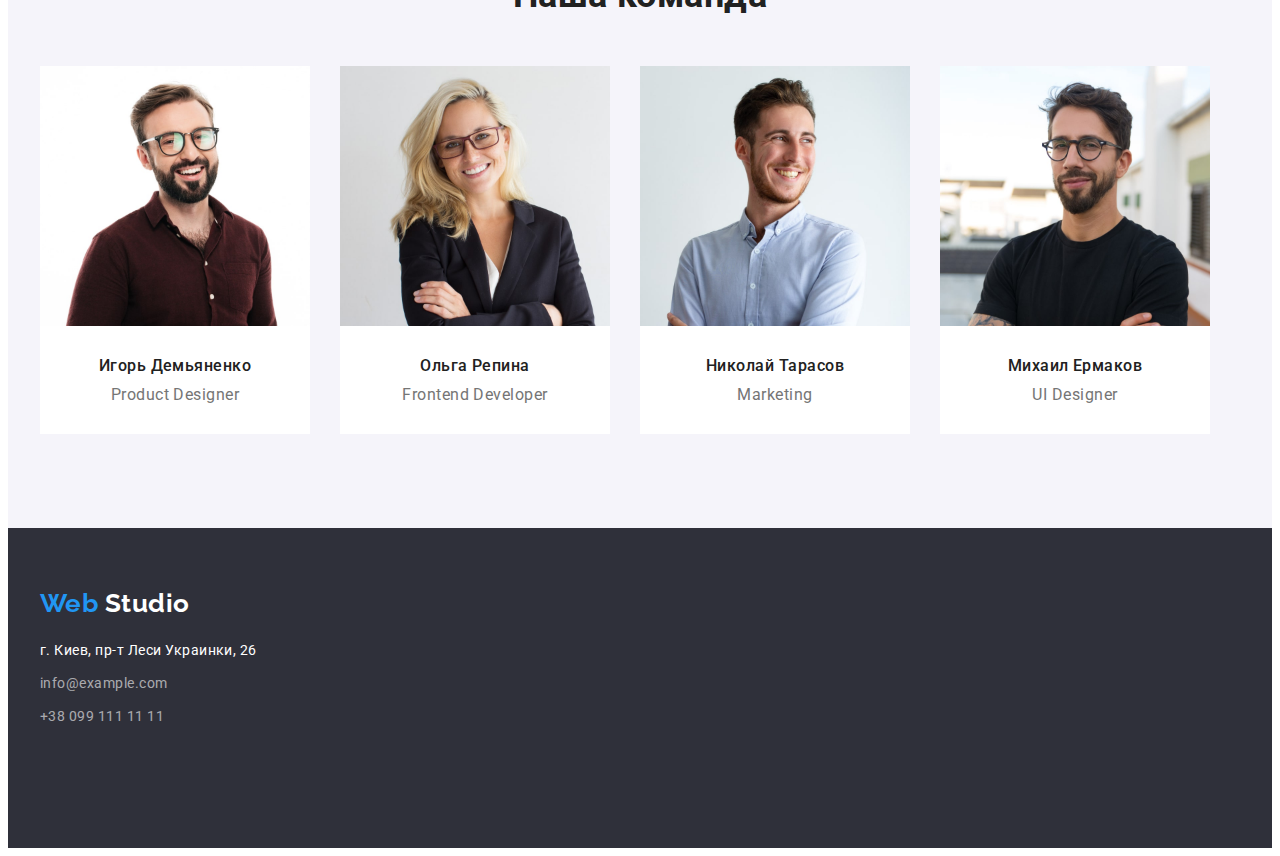
==== commit ba41667f: "feddback mentor" ====
--- a/index.html
+++ b/index.html
@@ -1,5 +1,6 @@
 <!DOCTYPE html>
 <html lang="ru">
+
 <head>
     <meta charset="UTF-8">
     <meta http-equiv="X-UA-Compatible" content="IE=edge">
@@ -7,14 +8,16 @@
     <title>Home_work_1</title>
     <link rel="preconnect" href="https://fonts.googleapis.com">
     <link rel="preconnect" href="https://fonts.gstatic.com" crossorigin>
-    <link href="https://fonts.googleapis.com/css2?family=Raleway:wght@700&family=Roboto:wght@400;500;700;900&display=swap"
+    <link
+        href="https://fonts.googleapis.com/css2?family=Raleway:wght@700&family=Roboto:wght@400;500;700;900&display=swap"
         rel="stylesheet">
     <link rel="stylesheet" href="https://cdnjs.cloudflare.com/ajax/libs/modern-normalize/1.1.0/modern-normalize.min.css"
-            integrity="sha512-wpPYUAdjBVSE4KJnH1VR1HeZfpl1ub8YT/NKx4PuQ5NmX2tKuGu6U/JRp5y+Y8XG2tV+wKQpNHVUX03MfMFn9Q=="
-            crossorigin="anonymous" referrerpolicy="no-referrer" />
+        integrity="sha512-wpPYUAdjBVSE4KJnH1VR1HeZfpl1ub8YT/NKx4PuQ5NmX2tKuGu6U/JRp5y+Y8XG2tV+wKQpNHVUX03MfMFn9Q=="
+        crossorigin="anonymous" referrerpolicy="no-referrer" />
     <link rel="stylesheet" href="./CSS/style.css">
 
 </head>
+
 <body>
     <!--Область навигации-->
     <header class="header">
--- a/CSS/style.css
+++ b/CSS/style.css
@@ -22,6 +22,7 @@
 
 img {
   display: block;
+  min-width: 100%;
 }
 
 body {
@@ -171,10 +172,11 @@
 
 .peculiarities-list {
   display: flex;
-  flex-basis: calc(100% / 4 - 90px);
 }
 
 .peculiarities-item {
+  width: 270px;
+  flex-basis: calc(100% / 4 - 30px);
   font-weight: bold;
   font-size: 14px;
   line-height: 1.14;
@@ -245,8 +247,7 @@
   line-height: 1.17;
   text-align: center;
   color: var(--secondary-title-color);
-  padding-top: 94px;
-  padding-bottom: 50px;
+  margin-bottom: 50px;
 }
 
 .team-item {
@@ -256,10 +257,9 @@
 }
 
 .team-personal-bottom {
-  margin-top: 30px;
-  margin-bottom: 94px;
-  border: 1px solid;
-  border-top: none;
+  padding-top: 30px;
+  padding-bottom: 30px;
+  background-color: #fff;
 }
 
 .team-personal-name {
@@ -295,12 +295,15 @@
 
 .footer {
   background-color: #2f303a;
-  height: 252px;
-  padding-top: 47px;
+  padding-top: 60px;
+  padding-bottom: 60px;
 }
 .footer-list {
   margin-top: 20px;
   margin-bottom: 60px;
+}
+.footer-item {
+  margin-top: 9px;
 }
 
 .footer-tel-link {
@@ -341,6 +344,7 @@
   letter-spacing: 0.03em;
   color: var(--secondary-title-color);
   cursor: pointer;
+  padding: 22px, 8px;
 }
 .gallery-filters-btn:focus,
 .gallery-filters-btn:hover {
@@ -348,12 +352,17 @@
 }
 
 /*GALLARY-WORK*/
+.content-section {
+  padding-top: 94px;
+  padding-bottom: 94px;
+}
 
 .gallary-work-title {
   font-size: 18px;
   line-height: 2;
   letter-spacing: 0.06em;
   color: var(--secondary-title-color);
+  text-align: left;
 }
 
 .gallary-work-text {
@@ -361,4 +370,43 @@
   font-size: 16px;
   line-height: 1.88;
   color: var(--primary-text-color);
-}
+  text-align: left;
+  margin-top: 4px;
+}
+.gallery-button-list {
+  display: flex;
+  justify-content: center;
+}
+
+.gallery-item {
+  margin-bottom: 50px;
+  margin-left: 30px;
+}
+.gallary-card-bottom {
+  padding: 20px 24px;
+  border: 1px solid #eeeeee;
+  border-top: none;
+}
+.gallary-work {
+  display: flex;
+  flex-wrap: wrap;
+  margin-left: -30px;
+  margin-top: -30px;
+}
+.gallary-work-list {
+  flex-basis: calc(100% / 3 - 30px);
+  margin-left: 30px;
+  margin-top: 30px;
+}
+.gallery-filters-btn {
+  display: block;
+  cursor: pointer;
+  font-weight: 500;
+  font-family: inherit;
+  font-size: 16px;
+  line-height: 1.88;
+  letter-spacing: 0.06em;
+  border: none;
+  background: #f5f4fa;
+  padding: 6px 22px;
+}
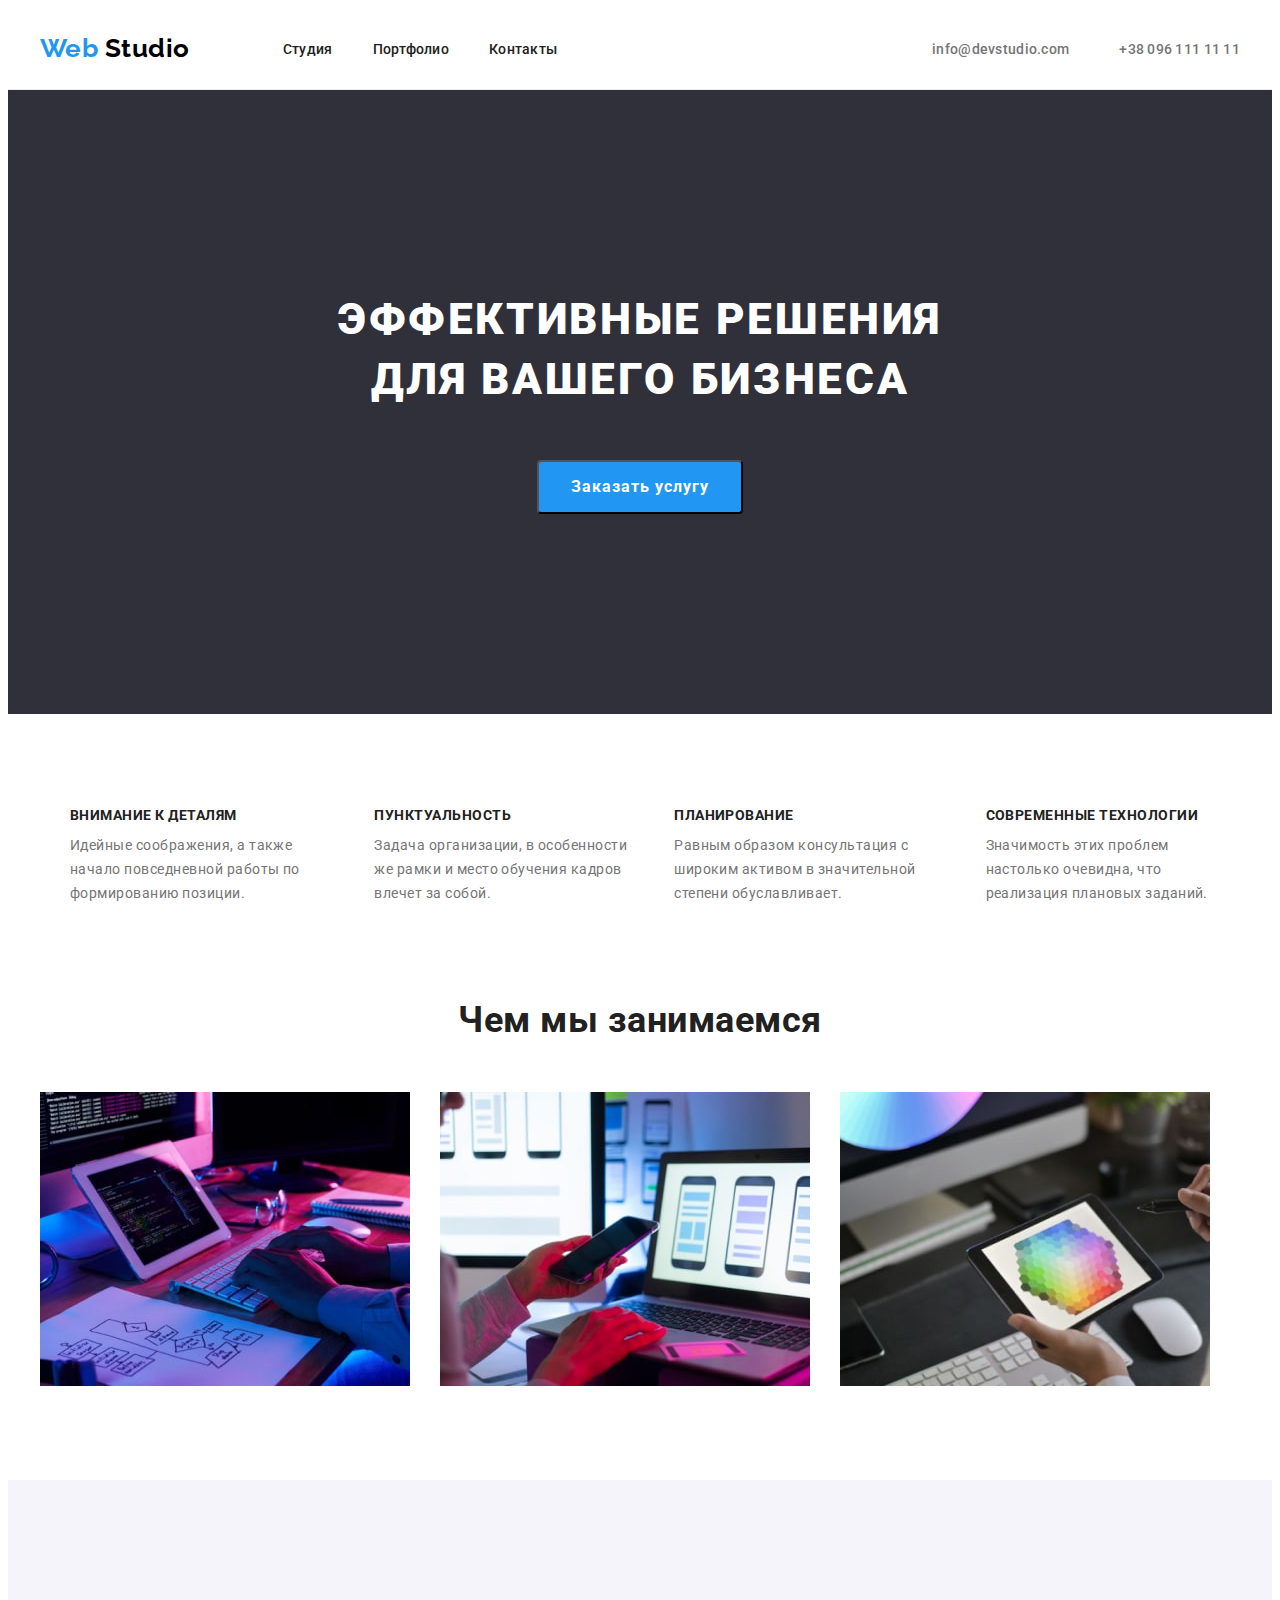
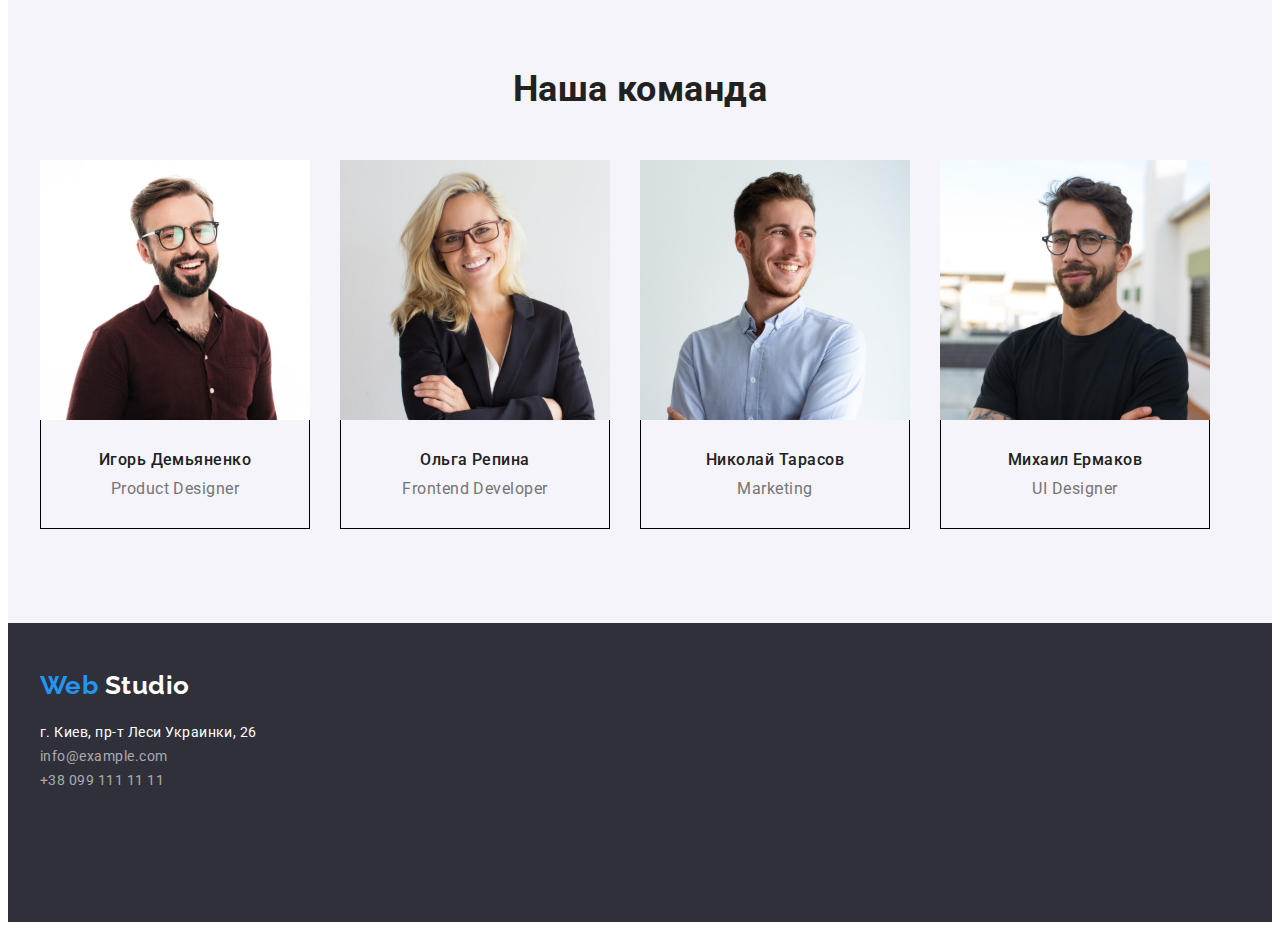
==== commit 2cf0f20f: "Revert "feddback mentor"" ====
--- a/index.html
+++ b/index.html
@@ -1,6 +1,5 @@
 <!DOCTYPE html>
 <html lang="ru">
-
 <head>
     <meta charset="UTF-8">
     <meta http-equiv="X-UA-Compatible" content="IE=edge">
@@ -8,16 +7,14 @@
     <title>Home_work_1</title>
     <link rel="preconnect" href="https://fonts.googleapis.com">
     <link rel="preconnect" href="https://fonts.gstatic.com" crossorigin>
-    <link
-        href="https://fonts.googleapis.com/css2?family=Raleway:wght@700&family=Roboto:wght@400;500;700;900&display=swap"
+    <link href="https://fonts.googleapis.com/css2?family=Raleway:wght@700&family=Roboto:wght@400;500;700;900&display=swap"
         rel="stylesheet">
     <link rel="stylesheet" href="https://cdnjs.cloudflare.com/ajax/libs/modern-normalize/1.1.0/modern-normalize.min.css"
-        integrity="sha512-wpPYUAdjBVSE4KJnH1VR1HeZfpl1ub8YT/NKx4PuQ5NmX2tKuGu6U/JRp5y+Y8XG2tV+wKQpNHVUX03MfMFn9Q=="
-        crossorigin="anonymous" referrerpolicy="no-referrer" />
+            integrity="sha512-wpPYUAdjBVSE4KJnH1VR1HeZfpl1ub8YT/NKx4PuQ5NmX2tKuGu6U/JRp5y+Y8XG2tV+wKQpNHVUX03MfMFn9Q=="
+            crossorigin="anonymous" referrerpolicy="no-referrer" />
     <link rel="stylesheet" href="./CSS/style.css">
 
 </head>
-
 <body>
     <!--Область навигации-->
     <header class="header">
--- a/CSS/style.css
+++ b/CSS/style.css
@@ -172,11 +172,10 @@
 
 .peculiarities-list {
   display: flex;
+  flex-basis: calc(100% / 4 - 90px);
 }
 
 .peculiarities-item {
-  width: 270px;
-  flex-basis: calc(100% / 4 - 30px);
   font-weight: bold;
   font-size: 14px;
   line-height: 1.14;
@@ -247,7 +246,8 @@
   line-height: 1.17;
   text-align: center;
   color: var(--secondary-title-color);
-  margin-bottom: 50px;
+  padding-top: 94px;
+  padding-bottom: 50px;
 }
 
 .team-item {
@@ -259,7 +259,8 @@
 .team-personal-bottom {
   padding-top: 30px;
   padding-bottom: 30px;
-  background-color: #fff;
+  border: 1px solid;
+  border-top: none;
 }
 
 .team-personal-name {
@@ -295,15 +296,12 @@
 
 .footer {
   background-color: #2f303a;
-  padding-top: 60px;
-  padding-bottom: 60px;
+  height: 252px;
+  padding-top: 47px;
 }
 .footer-list {
   margin-top: 20px;
   margin-bottom: 60px;
-}
-.footer-item {
-  margin-top: 9px;
 }
 
 .footer-tel-link {
@@ -344,7 +342,6 @@
   letter-spacing: 0.03em;
   color: var(--secondary-title-color);
   cursor: pointer;
-  padding: 22px, 8px;
 }
 .gallery-filters-btn:focus,
 .gallery-filters-btn:hover {
@@ -354,7 +351,6 @@
 /*GALLARY-WORK*/
 .content-section {
   padding-top: 94px;
-  padding-bottom: 94px;
 }
 
 .gallary-work-title {
@@ -379,12 +375,12 @@
 }
 
 .gallery-item {
-  margin-bottom: 50px;
-  margin-left: 30px;
+  margin-bottom: 34px;
+  margin-left: 8px;
 }
 .gallary-card-bottom {
   padding: 20px 24px;
-  border: 1px solid #eeeeee;
+  border: 1px solid;
   border-top: none;
 }
 .gallary-work {
@@ -399,14 +395,11 @@
   margin-top: 30px;
 }
 .gallery-filters-btn {
-  display: block;
   cursor: pointer;
-  font-weight: 500;
+  font-weight: bold;
   font-family: inherit;
   font-size: 16px;
   line-height: 1.88;
   letter-spacing: 0.06em;
   border: none;
-  background: #f5f4fa;
-  padding: 6px 22px;
-}
+}
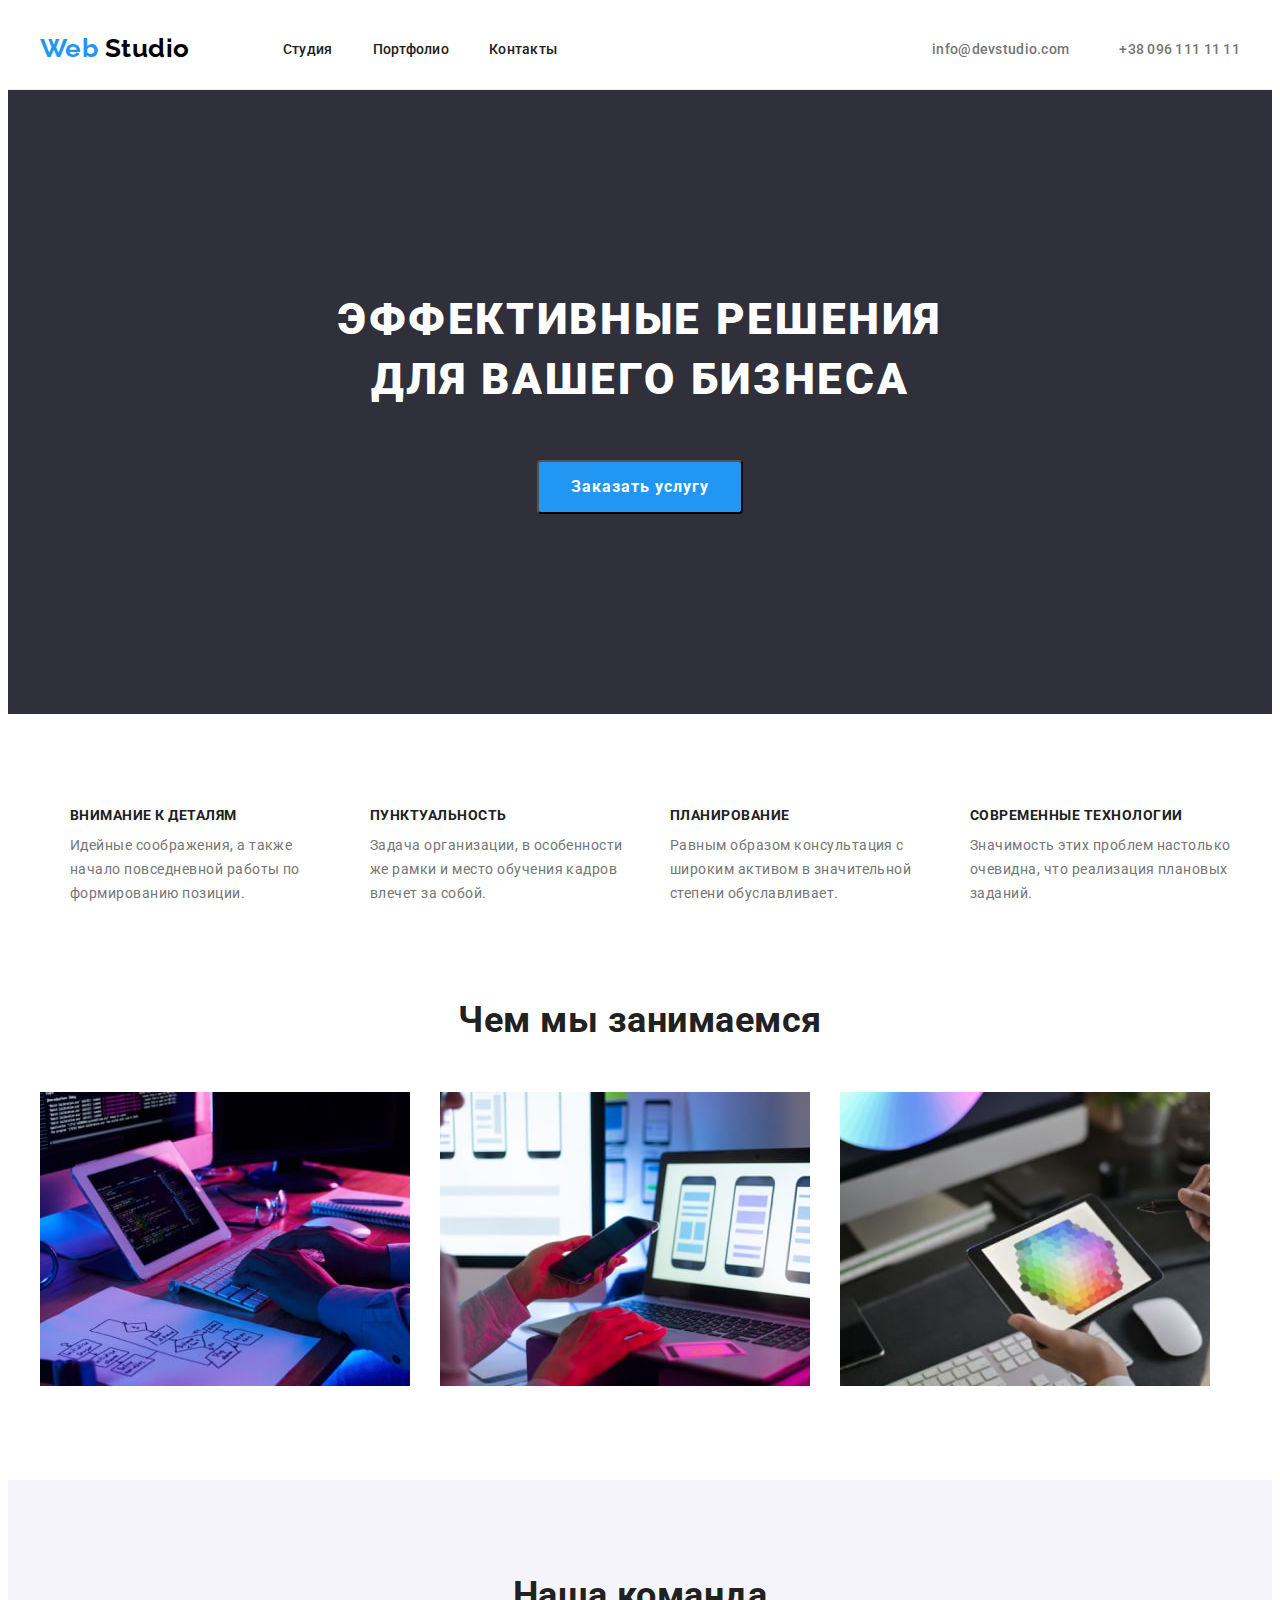
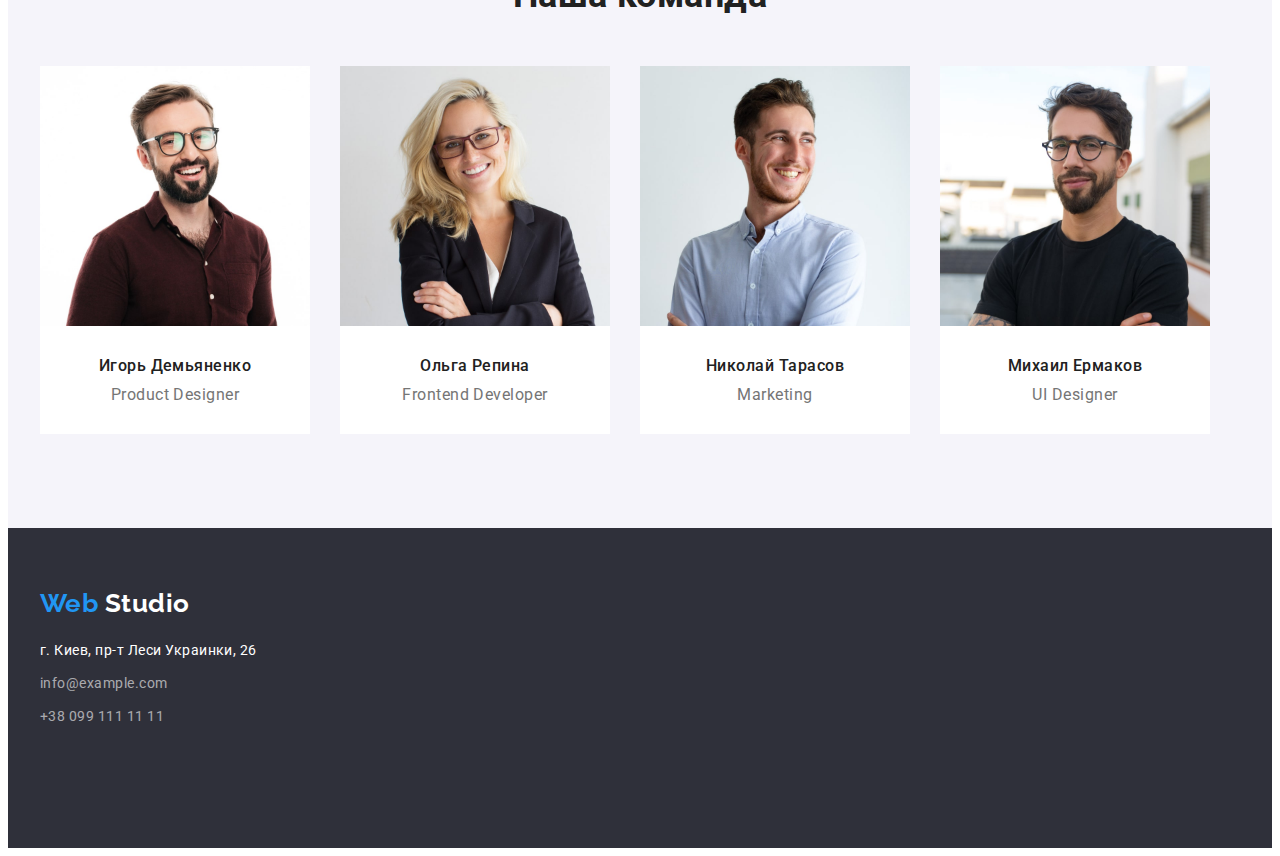
==== commit aead8a45: "1" ====
--- a/index.html
+++ b/index.html
@@ -1,5 +1,6 @@
 <!DOCTYPE html>
 <html lang="ru">
+
 <head>
     <meta charset="UTF-8">
     <meta http-equiv="X-UA-Compatible" content="IE=edge">
@@ -7,14 +8,16 @@
     <title>Home_work_1</title>
     <link rel="preconnect" href="https://fonts.googleapis.com">
     <link rel="preconnect" href="https://fonts.gstatic.com" crossorigin>
-    <link href="https://fonts.googleapis.com/css2?family=Raleway:wght@700&family=Roboto:wght@400;500;700;900&display=swap"
+    <link
+        href="https://fonts.googleapis.com/css2?family=Raleway:wght@700&family=Roboto:wght@400;500;700;900&display=swap"
         rel="stylesheet">
     <link rel="stylesheet" href="https://cdnjs.cloudflare.com/ajax/libs/modern-normalize/1.1.0/modern-normalize.min.css"
-            integrity="sha512-wpPYUAdjBVSE4KJnH1VR1HeZfpl1ub8YT/NKx4PuQ5NmX2tKuGu6U/JRp5y+Y8XG2tV+wKQpNHVUX03MfMFn9Q=="
-            crossorigin="anonymous" referrerpolicy="no-referrer" />
+        integrity="sha512-wpPYUAdjBVSE4KJnH1VR1HeZfpl1ub8YT/NKx4PuQ5NmX2tKuGu6U/JRp5y+Y8XG2tV+wKQpNHVUX03MfMFn9Q=="
+        crossorigin="anonymous" referrerpolicy="no-referrer" />
     <link rel="stylesheet" href="./CSS/style.css">
 
 </head>
+
 <body>
     <!--Область навигации-->
     <header class="header">
@@ -153,7 +156,6 @@
 
     </main>
 
-
     <footer class="footer">
         <div class="conteiner">
             <div class="footer-box">
--- a/CSS/style.css
+++ b/CSS/style.css
@@ -172,10 +172,11 @@
 
 .peculiarities-list {
   display: flex;
-  flex-basis: calc(100% / 4 - 90px);
 }
 
 .peculiarities-item {
+  width: 270px;
+  flex-basis: calc(100% / 4 - 30px);
   font-weight: bold;
   font-size: 14px;
   line-height: 1.14;
@@ -246,8 +247,7 @@
   line-height: 1.17;
   text-align: center;
   color: var(--secondary-title-color);
-  padding-top: 94px;
-  padding-bottom: 50px;
+  margin-bottom: 50px;
 }
 
 .team-item {
@@ -259,8 +259,7 @@
 .team-personal-bottom {
   padding-top: 30px;
   padding-bottom: 30px;
-  border: 1px solid;
-  border-top: none;
+  background-color: #fff;
 }
 
 .team-personal-name {
@@ -296,12 +295,15 @@
 
 .footer {
   background-color: #2f303a;
-  height: 252px;
-  padding-top: 47px;
+  padding-top: 60px;
+  padding-bottom: 60px;
 }
 .footer-list {
   margin-top: 20px;
   margin-bottom: 60px;
+}
+.footer-item {
+  margin-top: 9px;
 }
 
 .footer-tel-link {
@@ -342,6 +344,7 @@
   letter-spacing: 0.03em;
   color: var(--secondary-title-color);
   cursor: pointer;
+  padding: 22px, 8px;
 }
 .gallery-filters-btn:focus,
 .gallery-filters-btn:hover {
@@ -351,6 +354,7 @@
 /*GALLARY-WORK*/
 .content-section {
   padding-top: 94px;
+  padding-bottom: 94px;
 }
 
 .gallary-work-title {
@@ -375,12 +379,12 @@
 }
 
 .gallery-item {
-  margin-bottom: 34px;
-  margin-left: 8px;
+  margin-bottom: 50px;
+  margin-left: 30px;
 }
 .gallary-card-bottom {
   padding: 20px 24px;
-  border: 1px solid;
+  border: 1px solid #eeeeee;
   border-top: none;
 }
 .gallary-work {
@@ -395,11 +399,14 @@
   margin-top: 30px;
 }
 .gallery-filters-btn {
+  display: block;
   cursor: pointer;
-  font-weight: bold;
+  font-weight: 500;
   font-family: inherit;
   font-size: 16px;
   line-height: 1.88;
   letter-spacing: 0.06em;
   border: none;
-}
+  background: #f5f4fa;
+  padding: 6px 22px;
+}
